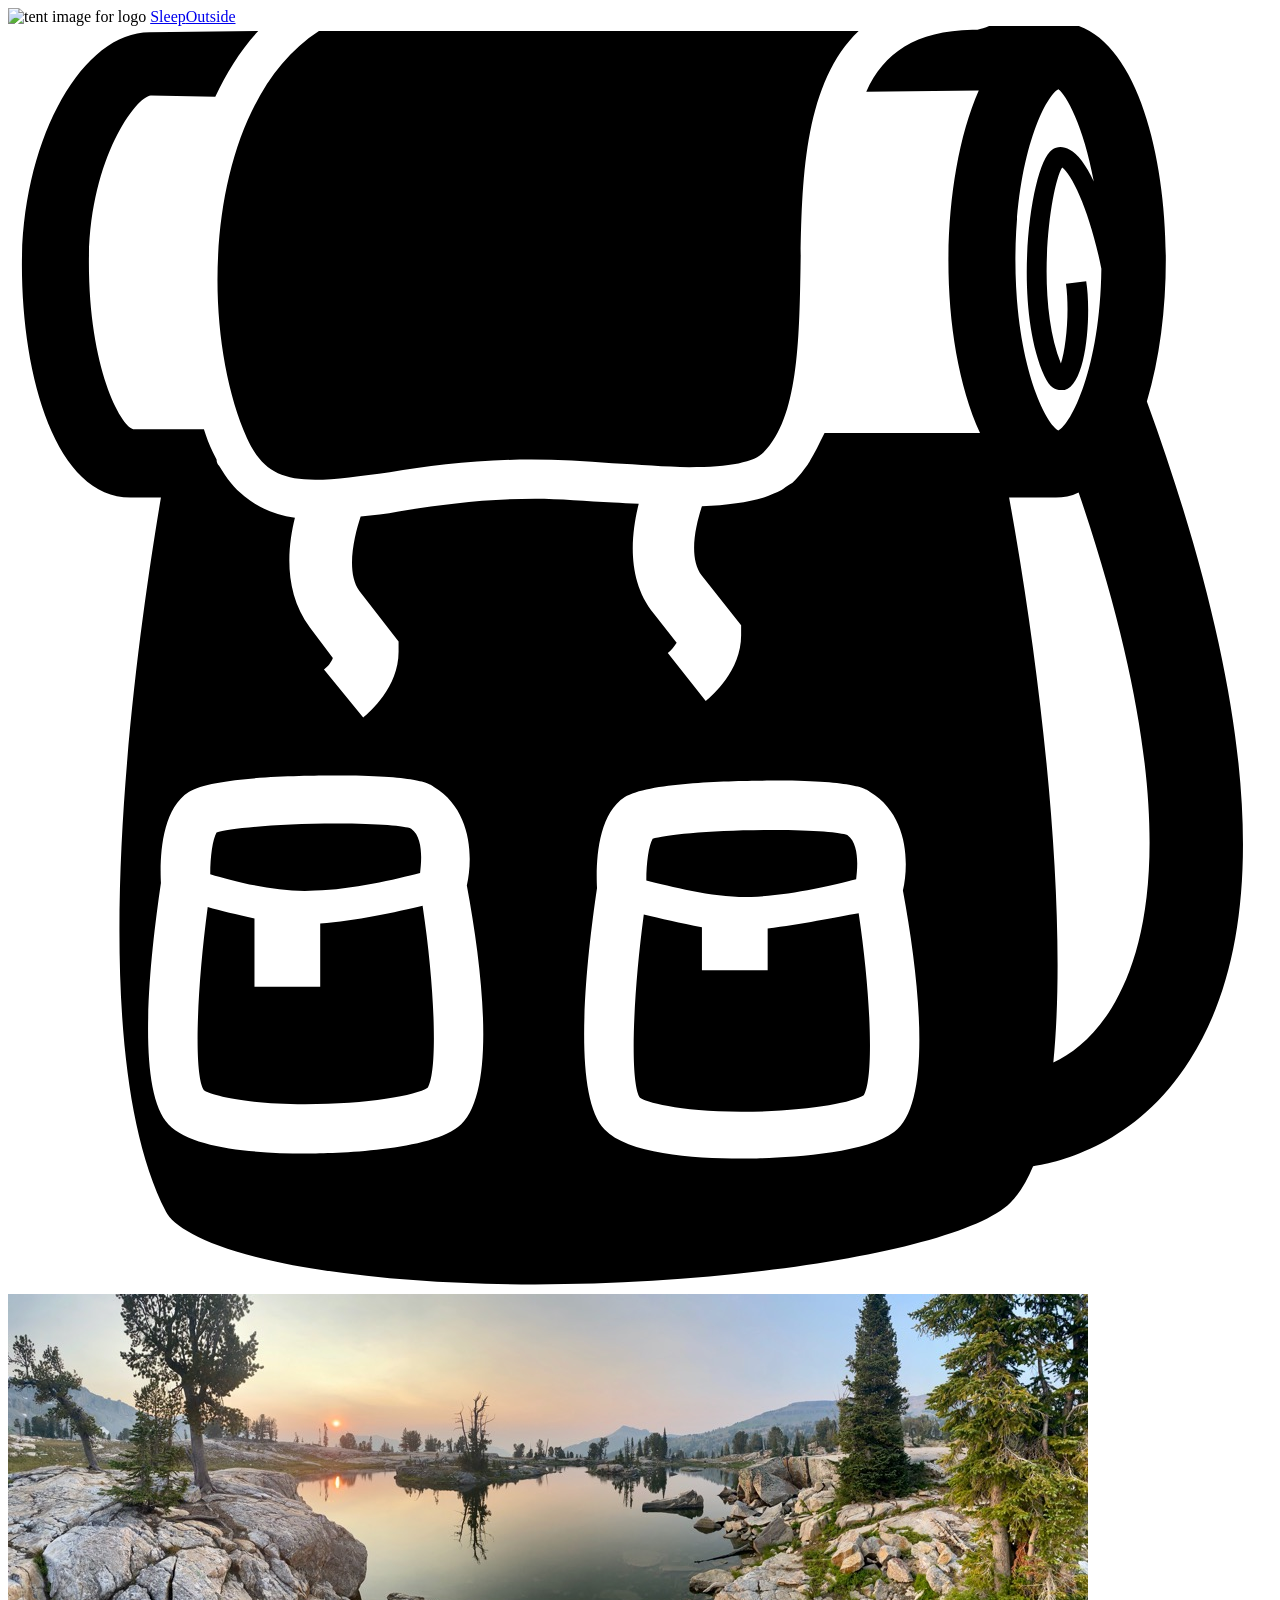
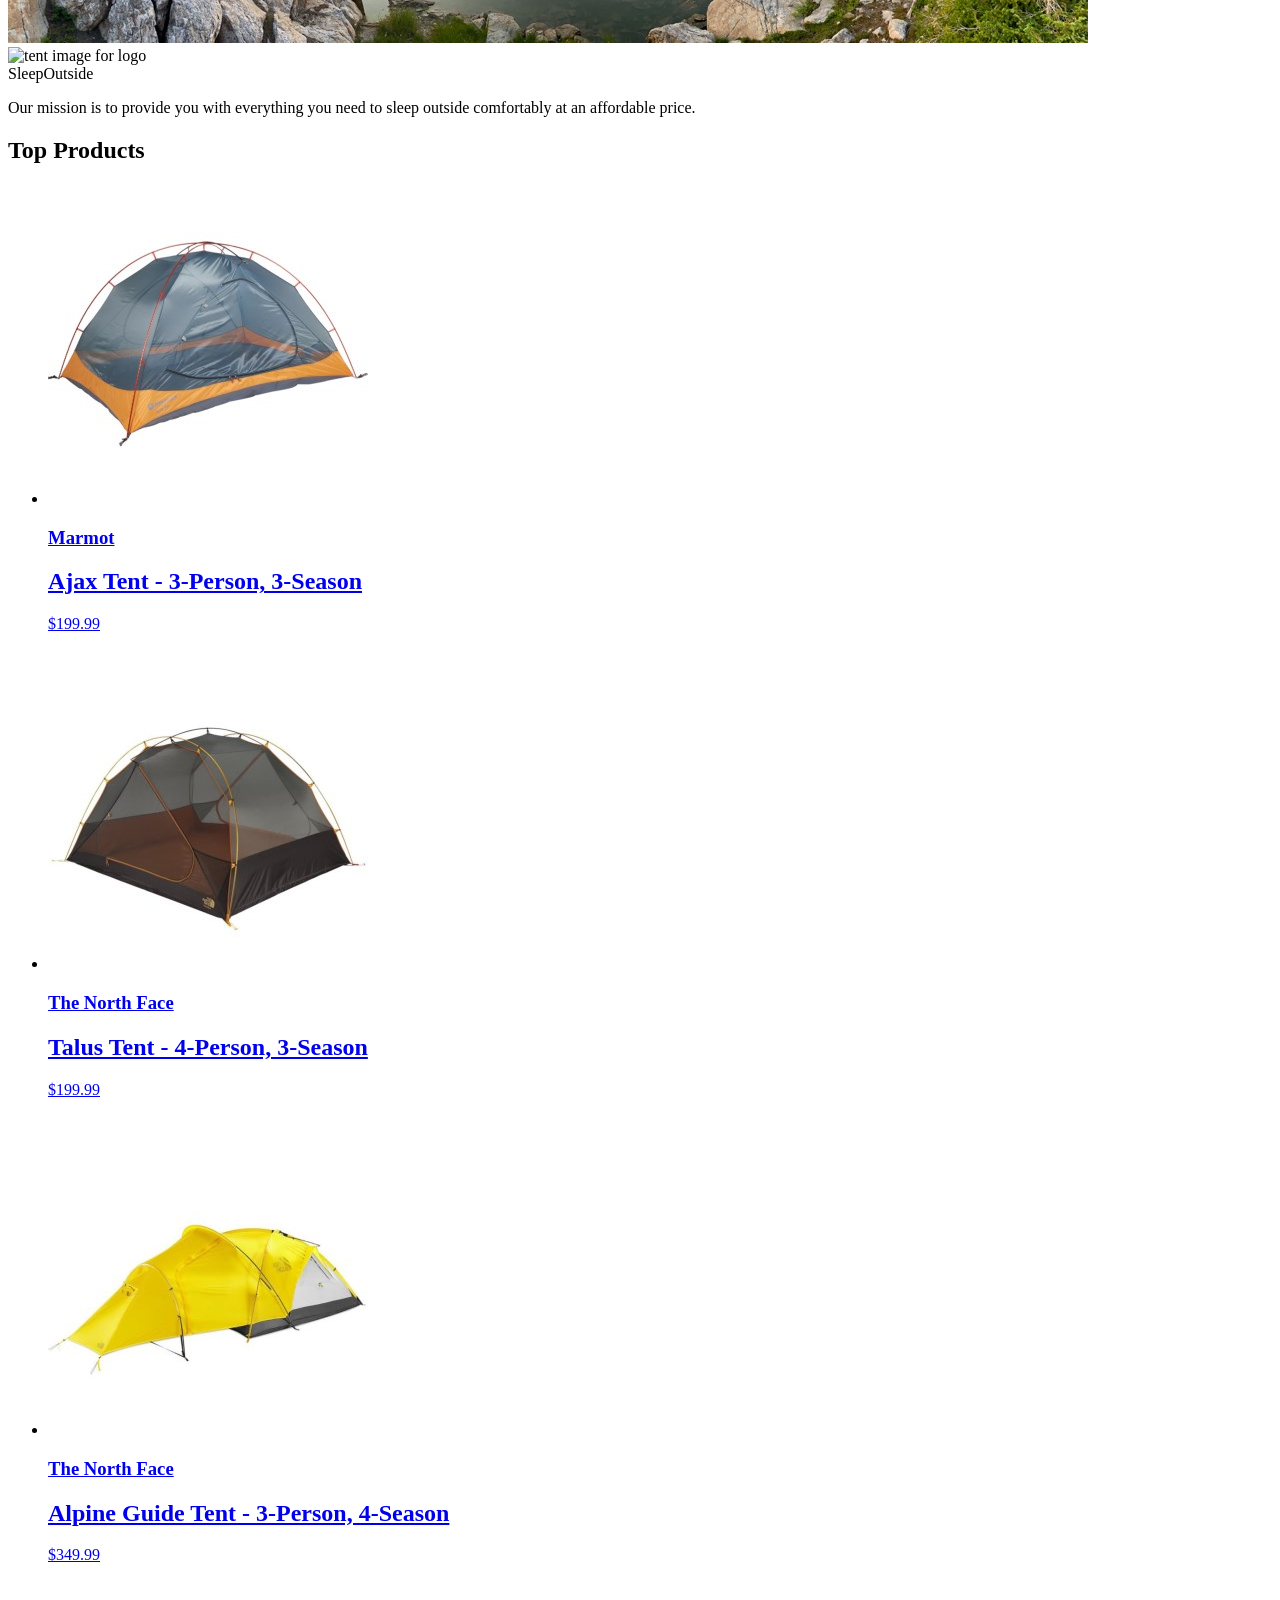
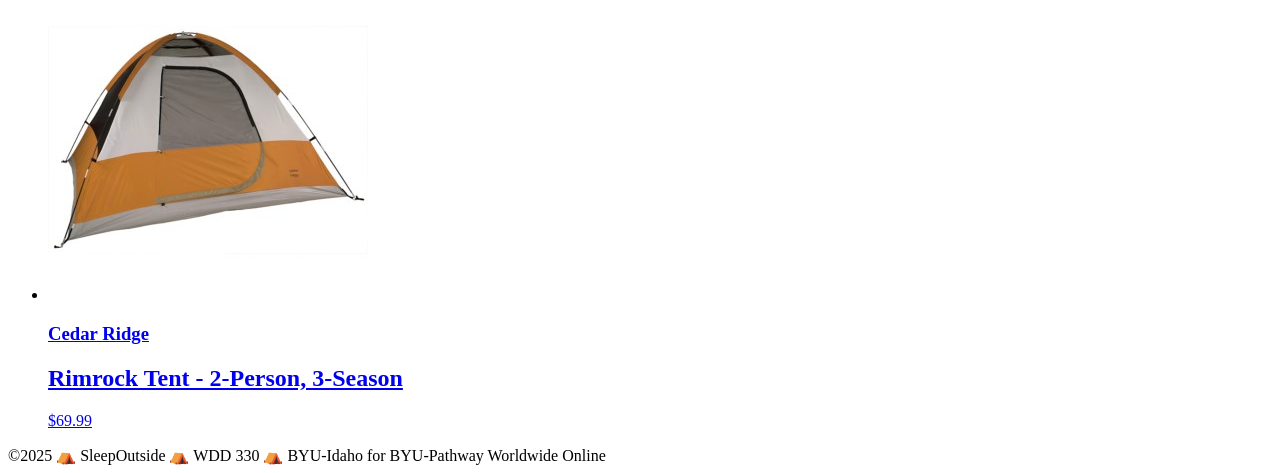
==== src/index.html @ ce9141bf "Initial commit" ====
<!doctype html>
<html lang="en">
  <head>
    <meta charset="UTF-8" />
    <meta name="viewport" content="width=device-width, initial-scale=1.0" />
    <title>Sleep Outside | Home</title>
    <link rel="stylesheet" href="/css/style.css" />
  </head>

  <body>
    <header class="divider">
      <div class="logo">
        <img src="/images/noun_Tent_2517.svg" alt="tent image for logo" />
        <a href="index.html"> Sleep<span class="highlight">Outside</span></a>
      </div>
      <div class="cart">
        <a href="cart/index.html">
          <svg xmlns="http://www.w3.org/2000/svg" viewBox="0 0 100 100">
            <path
              d="M18.9 32.6c1.1 2.4 2.5 3.3 5.4 3.3 1.6 0 3.6-0.3 5.9-0.6 3.2-0.5 6.9-1 11.2-1 2.1 0 4.3 0.1 6.4 0.3 2.1 0.1 4.2 0.3 6.1 0.3 3.2 0 5.2-0.4 5.9-1.2 2.7-2.7 2.8-8.8 2.9-14.6 0.1-6.7 0.2-14.5 4.6-18.7 -0.5 0-1 0-1.6 0 -14.2 0-37.5 0-41.1 0C15.6 6.2 14.9 23.6 18.9 32.6z"
            />
            <path
              d="M90.1 29.7c1-3.3 1.5-7.3 1.5-11.2 0-9-2.7-18.8-8.6-18.8 -0.1 0-0.2 0-0.3 0L77.8-0.1c-0.3 0.2-0.8 0.3-1.1 0.4 0 0 0 0 0 0 -0.2 0-0.3 0-0.4 0 -4.5 0.1-7 1.8-8.4 4.9l8.9-0.1c-1.6 3.6-2.4 8.7-2.4 13.5 0 4.9 0.8 9.9 2.5 13.6l-12.3 0c-0.2 0.4-0.4 0.8-0.6 1.2 -0.2 0.4-0.4 0.7-0.6 1.1 -0.1 0.1-0.1 0.2-0.2 0.3 -0.3 0.4-0.5 0.7-0.9 1.1 0 0 0 0 0 0 0 0-0.1 0.1-0.1 0.1 -0.1 0.1-0.2 0.2-0.4 0.3 -0.2 0.1-0.4 0.3-0.6 0.4 0 0 0 0 0 0 -0.4 0.2-0.9 0.4-1.4 0.6 -1.3 0.4-2.9 0.6-4.9 0.7 -0.5 1.5-1.1 4.1 0 5.5l3.1 3.9 0 0.8c0 2.8-2.3 4.8-2.8 5.2l-3-3.8c0.3-0.2 0.5-0.5 0.7-0.8l-1.8-2.3c-2.2-2.7-1.8-6.3-1.2-8.7 -0.7 0-1.4-0.1-2-0.1 -2.1-0.1-4.3-0.3-6.2-0.3 -4.1 0-7.7 0.5-10.8 1 -1 0.2-2 0.3-3 0.4 -0.5 1.5-1.2 4.4-0.1 5.9l3.1 4 0 0.8c0 2.8-2.3 4.8-2.8 5.2l-3.1-3.8c0.3-0.2 0.6-0.6 0.7-0.9l-1.8-2.4c-2.1-2.8-1.8-6.3-1.2-8.7 -1.6-0.2-2.9-0.8-4-1.7h0c-0.8-0.6-1.4-1.4-2-2.4 -0.1-0.1-0.2-0.3-0.2-0.5 -0.1-0.2-0.2-0.4-0.3-0.6 -0.3-0.6-0.5-1.2-0.7-1.8l-5.6 0c-1-0.3-3.5-4.8-3.5-13.2 0-8.1 3.7-13.1 4.9-13.2L16.4 5.6c0.9-1.9 2-3.7 3.4-5.2L11.2 0.5c-5.4 0-10.1 8.6-10.1 18.4 0 8.9 2.7 18.4 8.6 18.4h2.4c-1.8 10.7-6.6 43 0.4 56.5 0.7 1.4 4.3 3.4 12.2 4.6 20.2 3.1 49.8-0.5 54.6-5.3 0.7-0.7 1.3-1.7 1.8-2.9 2-0.3 8.2-1.7 12.4-8.4C100.1 71.5 98.9 53.9 90.1 29.7zM35.6 87.1c-2.6 2-10.5 2.1-12.1 2.1 0 0 0 0 0 0 -3.9 0-9-0.4-10.8-2.3 -2.6-2.7-1.5-13-0.6-19.1 -0.1-1.9 0-5.8 2.2-7.2 1.9-1.2 8.7-1.3 11.6-1.3 6.4 0 7.4 0.6 7.8 0.9 3 1.8 3.1 5.6 2.6 7.8C37.7 75.5 38.6 84.8 35.6 87.1zM70.1 87.5c-2.6 2-10.5 2.1-12.1 2.1 0 0 0 0 0 0 -3.9 0-9-0.4-10.8-2.3 -2.6-2.7-1.5-13-0.6-19.1 -0.1-1.9 0-5.8 2.2-7.2 1.9-1.2 8.7-1.3 11.6-1.3 6.4 0 7.4 0.6 7.8 0.9 3 1.8 3.1 5.6 2.6 7.8C72.2 76 73.1 85.3 70.1 87.5zM85.9 12.3c-0.6-1.3-1.3-2.2-1.9-2.5 -0.5-0.3-1-0.3-1.4 0 -1.7 1.1-3.2 12.2-0.6 17.9 0.4 0.9 0.9 1.1 1.3 1.1 0.1 0 0.2 0 0.3 0 1.8-0.5 2.1-6.2 1.7-8.6l-1.6 0.2c0.3 2.2 0 5.1-0.4 6.3 -2.1-5.3-0.8-14.1 0.1-15.5 0.8 0.6 2.2 3.5 3.1 8 -0.1 7.9-2.4 12.3-3.4 12.8 -1-0.5-3.4-5.2-3.4-13.5 0-8.3 2.4-13 3.4-13.5C83.7 5.4 85.1 7.9 85.9 12.3zM87.3 77.7c-1.4 2.3-3.1 3.6-4.6 4.3 1.2-12.2-1-31-3.5-44.7h3.3c0.1 0 0.3 0 0.4 0 0.6 0 1.2-0.1 1.8-0.4C92.8 60.7 90.7 72.2 87.3 77.7z"
            />
            <path
              d="M24.7 71v5h-5.2v-5.4c-1.4-0.3-2.7-0.6-3.7-0.9 -0.9 6.8-1.1 13.3-0.3 14.5 0.4 0.3 2.9 1.1 8 1.1h0c5 0 8.8-0.7 9.7-1.3 0.8-1.3 0.6-7.7-0.4-14.4C30.7 70.1 27.5 70.8 24.7 71z"
            />
            <path
              d="M58.8 68.9c2.9-0.1 6.4-0.9 8.3-1.4 0.1-0.8 0.3-2.8-0.7-3.5 -0.5-0.2-2.5-0.4-5.9-0.4 -4.9 0-8.6 0.4-9.5 0.7 -0.3 0.5-0.5 1.9-0.5 3.3C52.5 68.1 56 69 58.8 68.9z"
            />
            <path
              d="M24.3 68.4c2.9-0.1 6.4-0.9 8.3-1.4 0.1-0.8 0.3-2.8-0.7-3.5 -0.5-0.2-2.5-0.4-5.9-0.4 -4.9 0-8.6 0.4-9.5 0.7 -0.3 0.5-0.5 1.9-0.5 3.3C18 67.7 21.5 68.6 24.3 68.4z"
            />
            <path
              d="M60.1 71.4v3.3h-5.2v-3.4c-1.7-0.3-3.3-0.7-4.6-1 -0.9 6.8-1.1 13.3-0.3 14.5 0.4 0.3 2.9 1.1 8 1.1h0c5 0 8.8-0.7 9.7-1.3 0.8-1.3 0.6-7.7-0.4-14.4C65.5 70.5 62.7 71.1 60.1 71.4z"
            />

            <!-- <text x="0" y="115" fill="#000000" font-size="5px" font-weight="bold" font-family="'Helvetica Neue', Helvetica, Arial-Unicode, Arial, Sans-serif">Created by Natalia Woodroffe</text>
            <text x="0" y="120" fill="#000000" font-size="5px" font-weight="bold" font-family="'Helvetica Neue', Helvetica, Arial-Unicode, Arial, Sans-serif">from the Noun Project</text> -->
          </svg>
        </a>
      </div>
    </header>
    <main class="divider">
      <div class="hero">
        <img
          src="/images/banner-sm.jpg"
          srcset="images/banner-sm.jpg 500w, images/banner.jpg"
          alt="image of a high mountain lake"
        />
        <div class="logo logo--square">
          <img src="/images/noun_Tent_2517.svg" alt="tent image for logo" />
          <div>Sleep<span class="highlight">Outside</span></div>
        </div>
        <div class="mission">
          <p>
            Our mission is to provide you with everything you need to sleep
            outside comfortably at an affordable price.
          </p>
        </div>
      </div>

      <section class="products">
        <h2>Top Products</h2>
        <ul class="product-list">
          <li class="product-card">
            <a href="product_pages/marmot-ajax-3.html">
              <img
                src="images/tents/marmot-ajax-tent-3-person-3-season-in-pale-pumpkin-terracotta~p~880rr_01~320.jpg"
                alt="Marmot Ajax tent"
              />
              <h3 class="card__brand">Marmot</h3>
              <h2 class="card__name">Ajax Tent - 3-Person, 3-Season</h2>
              <p class="product-card__price">$199.99</p>
            </a>
          </li>
          <li class="product-card">
            <a href="product_pages/northface-talus-4.html">
              <img
                src="images/tents/the-north-face-talus-tent-4-person-3-season-in-golden-oak-saffron-yellow~p~985rf_01~320.jpg"
                alt="Talus Tent - 4-Person, 3-Season"
              />
              <h3 class="card__brand">The North Face</h3>
              <h2 class="card__name">Talus Tent - 4-Person, 3-Season</h2>
              <p class="product-card__price">$199.99</p>
            </a>
          </li>
          <li class="product-card">
            <a href="product_pages/northface-alpine-3.html">
              <img
                src="images/tents/the-north-face-alpine-guide-tent-3-person-4-season-in-canary-yellow-high-rise-grey~p~985pr_01~320.jpg"
                alt="Alpine Guide Tent - 3-Person, 4-Season"
              />
              <h3 class="card__brand">The North Face</h3>
              <h2 class="card__name">Alpine Guide Tent - 3-Person, 4-Season</h2>
              <p class="product-card__price">$349.99</p>
            </a>
          </li>
          <li class="product-card">
            <a href="product_pages/cedar-ridge-rimrock-2.html">
              <img
                src="images/tents/cedar-ridge-rimrock-tent-2-person-3-season-in-rust-clay~p~344yj_01~320.jpg"
                alt="Rimrock Tent - 2-Person, 3-Season"
              />
              <h3 class="card__brand">Cedar Ridge</h3>
              <h2 class="card__name">Rimrock Tent - 2-Person, 3-Season</h2>
              <p class="product-card__price">$69.99</p>
            </a>
          </li>
        </ul>
      </section>
    </main>
    <footer>
      &copy;2025 ⛺ SleepOutside ⛺ WDD 330 ⛺ BYU-Idaho for BYU-Pathway
      Worldwide Online
    </footer>
  </body>
</html>
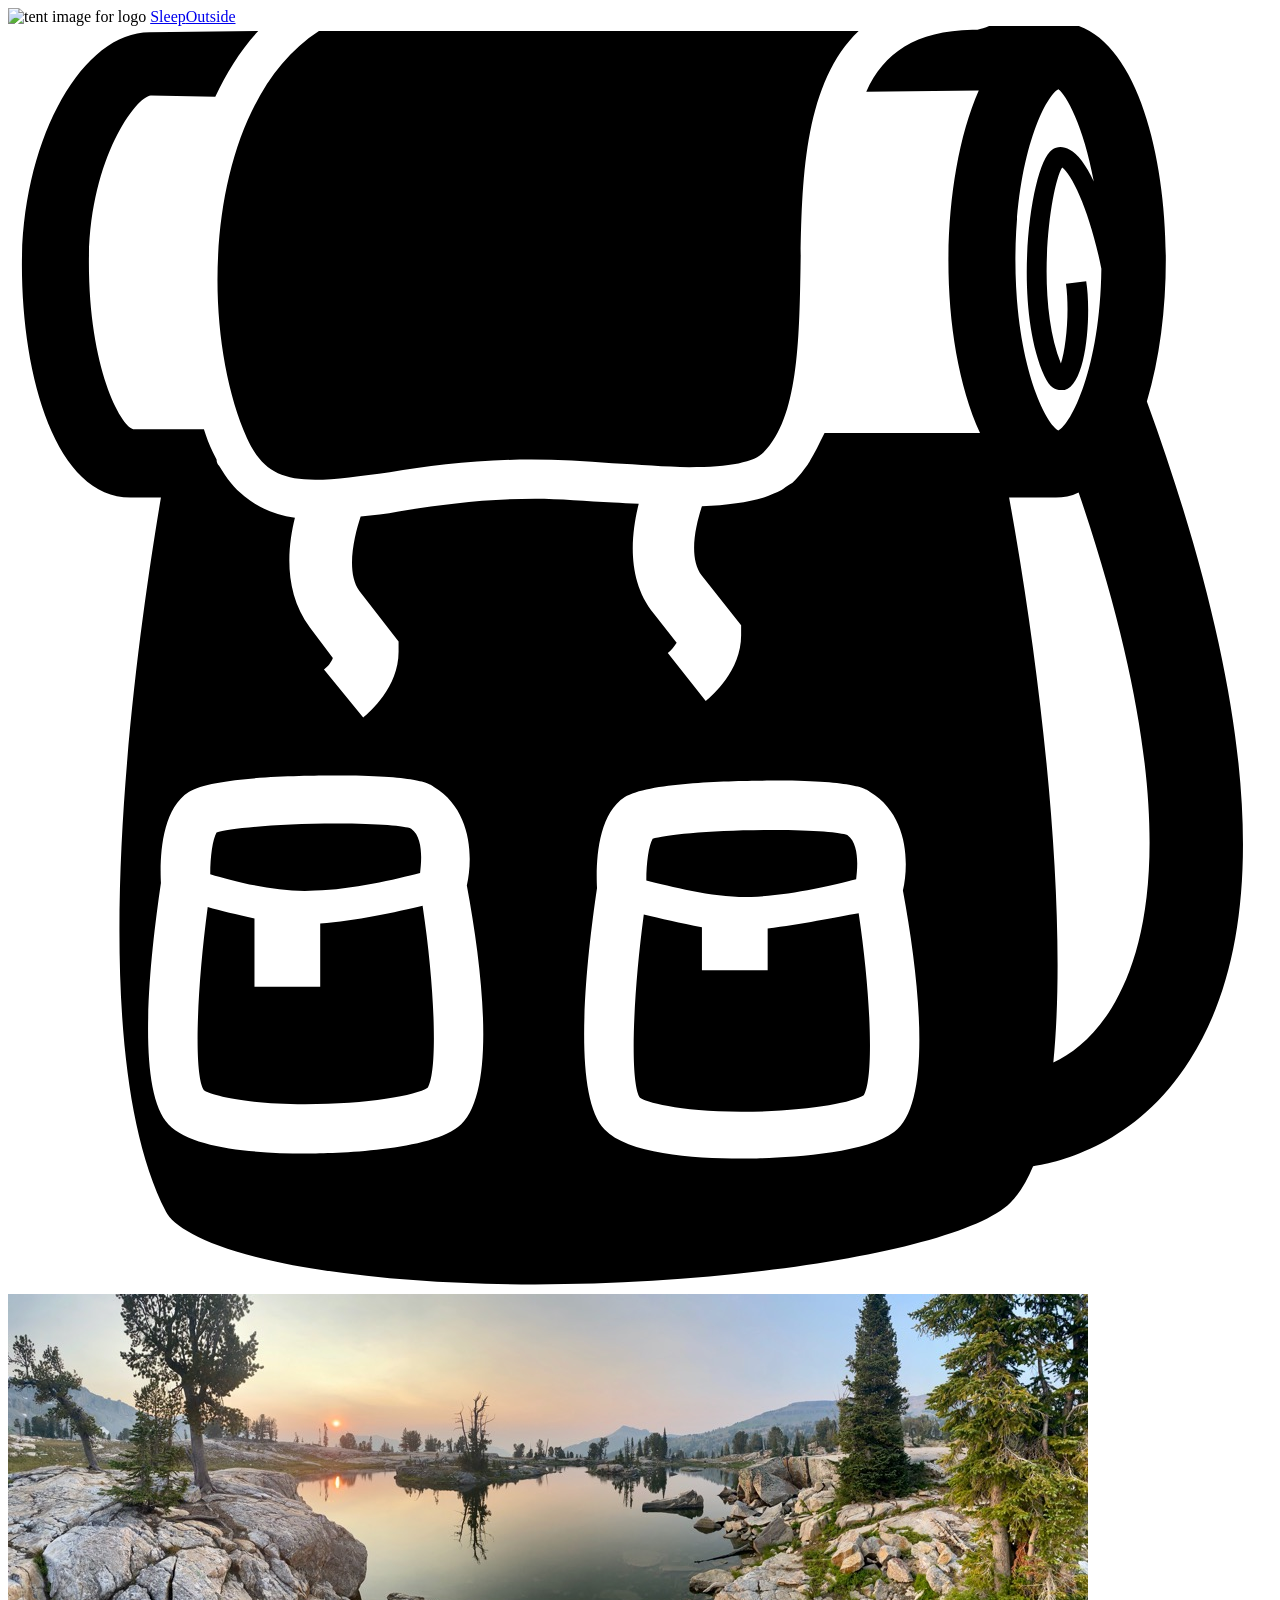
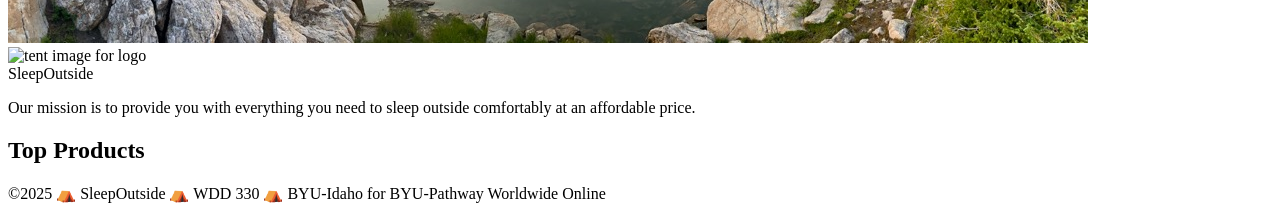
==== commit db9860d2: "week 2 individual" ====
--- a/src/index.html
+++ b/src/index.html
@@ -62,57 +62,13 @@
 
       <section class="products">
         <h2>Top Products</h2>
-        <ul class="product-list">
-          <li class="product-card">
-            <a href="product_pages/marmot-ajax-3.html">
-              <img
-                src="images/tents/marmot-ajax-tent-3-person-3-season-in-pale-pumpkin-terracotta~p~880rr_01~320.jpg"
-                alt="Marmot Ajax tent"
-              />
-              <h3 class="card__brand">Marmot</h3>
-              <h2 class="card__name">Ajax Tent - 3-Person, 3-Season</h2>
-              <p class="product-card__price">$199.99</p>
-            </a>
-          </li>
-          <li class="product-card">
-            <a href="product_pages/northface-talus-4.html">
-              <img
-                src="images/tents/the-north-face-talus-tent-4-person-3-season-in-golden-oak-saffron-yellow~p~985rf_01~320.jpg"
-                alt="Talus Tent - 4-Person, 3-Season"
-              />
-              <h3 class="card__brand">The North Face</h3>
-              <h2 class="card__name">Talus Tent - 4-Person, 3-Season</h2>
-              <p class="product-card__price">$199.99</p>
-            </a>
-          </li>
-          <li class="product-card">
-            <a href="product_pages/northface-alpine-3.html">
-              <img
-                src="images/tents/the-north-face-alpine-guide-tent-3-person-4-season-in-canary-yellow-high-rise-grey~p~985pr_01~320.jpg"
-                alt="Alpine Guide Tent - 3-Person, 4-Season"
-              />
-              <h3 class="card__brand">The North Face</h3>
-              <h2 class="card__name">Alpine Guide Tent - 3-Person, 4-Season</h2>
-              <p class="product-card__price">$349.99</p>
-            </a>
-          </li>
-          <li class="product-card">
-            <a href="product_pages/cedar-ridge-rimrock-2.html">
-              <img
-                src="images/tents/cedar-ridge-rimrock-tent-2-person-3-season-in-rust-clay~p~344yj_01~320.jpg"
-                alt="Rimrock Tent - 2-Person, 3-Season"
-              />
-              <h3 class="card__brand">Cedar Ridge</h3>
-              <h2 class="card__name">Rimrock Tent - 2-Person, 3-Season</h2>
-              <p class="product-card__price">$69.99</p>
-            </a>
-          </li>
-        </ul>
+        <ul class="product-list"></ul>
       </section>
     </main>
     <footer>
       &copy;2025 ⛺ SleepOutside ⛺ WDD 330 ⛺ BYU-Idaho for BYU-Pathway
       Worldwide Online
     </footer>
+    <script src="/js/main.js" type="module"></script>
   </body>
 </html>
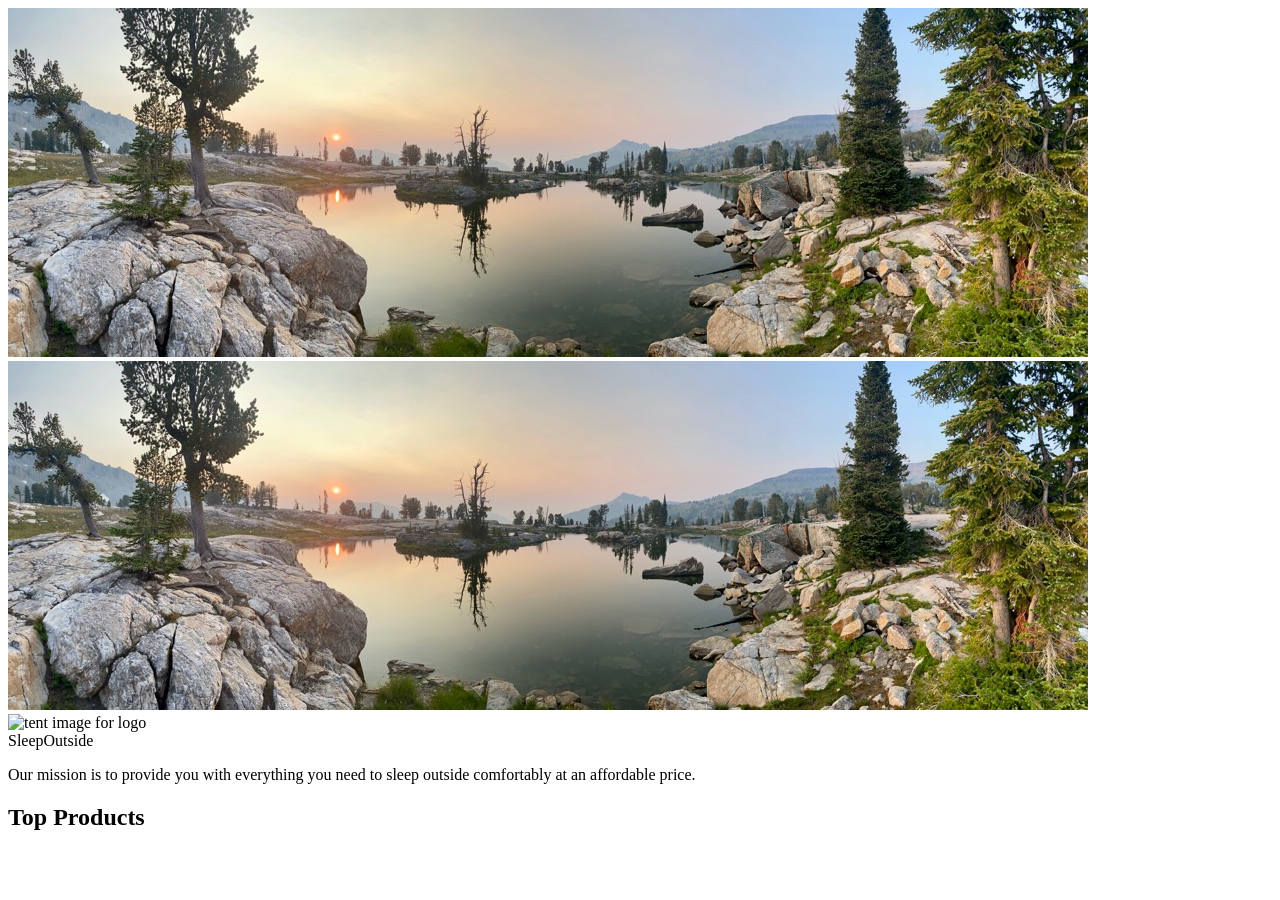
==== commit 2e10b9a4: "WEEK3 TEAMS" ====
--- a/src/index.html
+++ b/src/index.html
@@ -8,14 +8,12 @@
   </head>
 
   <body>
-    <header class="divider">
-      <div class="logo">
-        <img src="/images/noun_Tent_2517.svg" alt="tent image for logo" />
-        <a href="index.html"> Sleep<span class="highlight">Outside</span></a>
-      </div>
-      <div class="cart">
-        <a href="cart/index.html">
-          <svg xmlns="http://www.w3.org/2000/svg" viewBox="0 0 100 100">
+    <header class="divider" id="main-header"></header>
+    <main class="divider">
+      <div class="hero">
+        <img
+          src="/images/banner-sm.jpg"
+          srcset="images/banner-sm.jpg 500w, images/banner.jpg"
             <path
               d="M18.9 32.6c1.1 2.4 2.5 3.3 5.4 3.3 1.6 0 3.6-0.3 5.9-0.6 3.2-0.5 6.9-1 11.2-1 2.1 0 4.3 0.1 6.4 0.3 2.1 0.1 4.2 0.3 6.1 0.3 3.2 0 5.2-0.4 5.9-1.2 2.7-2.7 2.8-8.8 2.9-14.6 0.1-6.7 0.2-14.5 4.6-18.7 -0.5 0-1 0-1.6 0 -14.2 0-37.5 0-41.1 0C15.6 6.2 14.9 23.6 18.9 32.6z"
             />
@@ -65,10 +63,7 @@
         <ul class="product-list"></ul>
       </section>
     </main>
-    <footer>
-      &copy;2025 ⛺ SleepOutside ⛺ WDD 330 ⛺ BYU-Idaho for BYU-Pathway
-      Worldwide Online
-    </footer>
+    <footer id="main-footer"></footer>
     <script src="/js/main.js" type="module"></script>
   </body>
 </html>
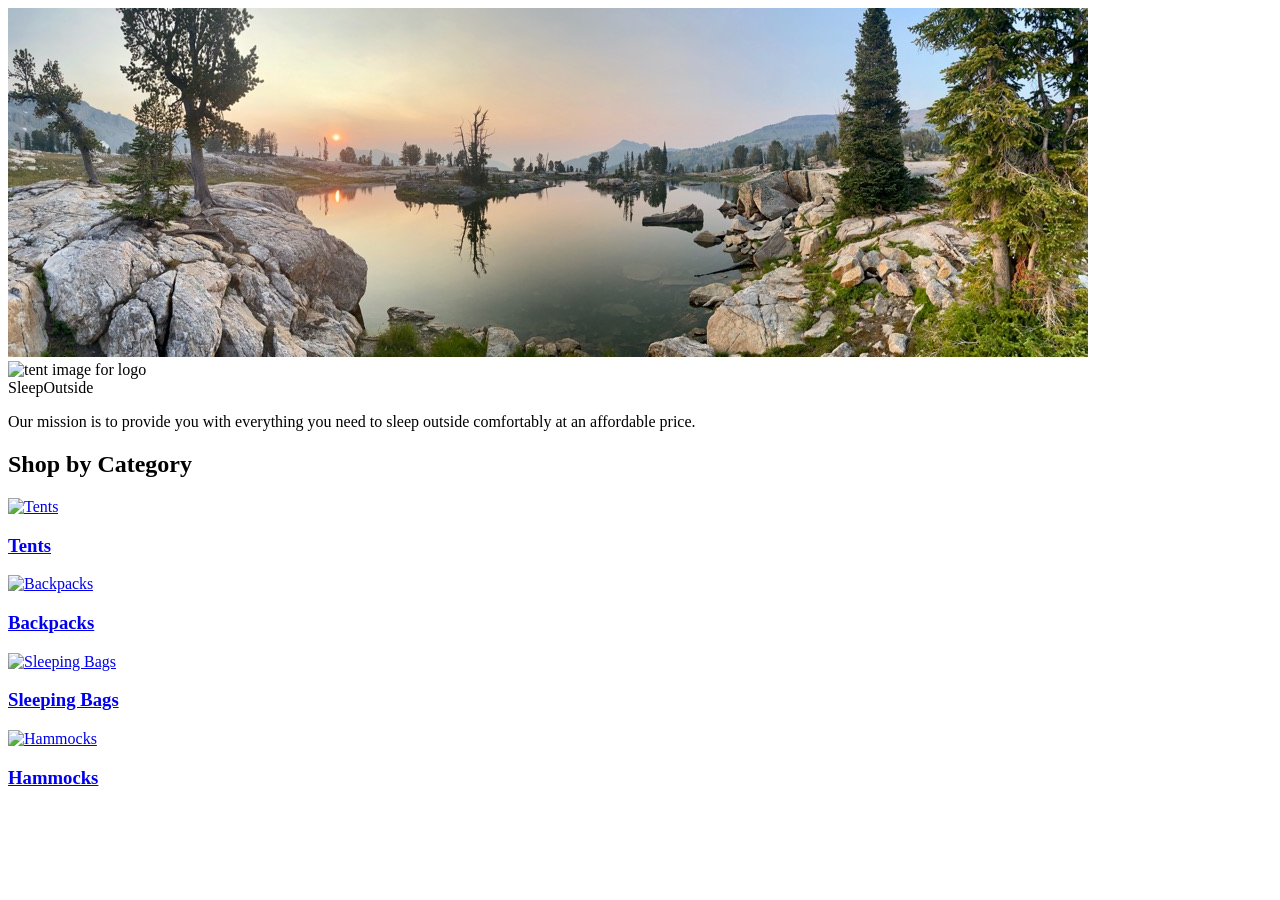
==== commit f7084bf3: "MI--individual3" ====
--- a/src/index.html
+++ b/src/index.html
@@ -1,4 +1,4 @@
-<!doctype html>
+﻿<!doctype html>
 <html lang="en">
   <head>
     <meta charset="UTF-8" />
@@ -9,36 +9,7 @@
 
   <body>
     <header class="divider" id="main-header"></header>
-    <main class="divider">
-      <div class="hero">
-        <img
-          src="/images/banner-sm.jpg"
-          srcset="images/banner-sm.jpg 500w, images/banner.jpg"
-            <path
-              d="M18.9 32.6c1.1 2.4 2.5 3.3 5.4 3.3 1.6 0 3.6-0.3 5.9-0.6 3.2-0.5 6.9-1 11.2-1 2.1 0 4.3 0.1 6.4 0.3 2.1 0.1 4.2 0.3 6.1 0.3 3.2 0 5.2-0.4 5.9-1.2 2.7-2.7 2.8-8.8 2.9-14.6 0.1-6.7 0.2-14.5 4.6-18.7 -0.5 0-1 0-1.6 0 -14.2 0-37.5 0-41.1 0C15.6 6.2 14.9 23.6 18.9 32.6z"
-            />
-            <path
-              d="M90.1 29.7c1-3.3 1.5-7.3 1.5-11.2 0-9-2.7-18.8-8.6-18.8 -0.1 0-0.2 0-0.3 0L77.8-0.1c-0.3 0.2-0.8 0.3-1.1 0.4 0 0 0 0 0 0 -0.2 0-0.3 0-0.4 0 -4.5 0.1-7 1.8-8.4 4.9l8.9-0.1c-1.6 3.6-2.4 8.7-2.4 13.5 0 4.9 0.8 9.9 2.5 13.6l-12.3 0c-0.2 0.4-0.4 0.8-0.6 1.2 -0.2 0.4-0.4 0.7-0.6 1.1 -0.1 0.1-0.1 0.2-0.2 0.3 -0.3 0.4-0.5 0.7-0.9 1.1 0 0 0 0 0 0 0 0-0.1 0.1-0.1 0.1 -0.1 0.1-0.2 0.2-0.4 0.3 -0.2 0.1-0.4 0.3-0.6 0.4 0 0 0 0 0 0 -0.4 0.2-0.9 0.4-1.4 0.6 -1.3 0.4-2.9 0.6-4.9 0.7 -0.5 1.5-1.1 4.1 0 5.5l3.1 3.9 0 0.8c0 2.8-2.3 4.8-2.8 5.2l-3-3.8c0.3-0.2 0.5-0.5 0.7-0.8l-1.8-2.3c-2.2-2.7-1.8-6.3-1.2-8.7 -0.7 0-1.4-0.1-2-0.1 -2.1-0.1-4.3-0.3-6.2-0.3 -4.1 0-7.7 0.5-10.8 1 -1 0.2-2 0.3-3 0.4 -0.5 1.5-1.2 4.4-0.1 5.9l3.1 4 0 0.8c0 2.8-2.3 4.8-2.8 5.2l-3.1-3.8c0.3-0.2 0.6-0.6 0.7-0.9l-1.8-2.4c-2.1-2.8-1.8-6.3-1.2-8.7 -1.6-0.2-2.9-0.8-4-1.7h0c-0.8-0.6-1.4-1.4-2-2.4 -0.1-0.1-0.2-0.3-0.2-0.5 -0.1-0.2-0.2-0.4-0.3-0.6 -0.3-0.6-0.5-1.2-0.7-1.8l-5.6 0c-1-0.3-3.5-4.8-3.5-13.2 0-8.1 3.7-13.1 4.9-13.2L16.4 5.6c0.9-1.9 2-3.7 3.4-5.2L11.2 0.5c-5.4 0-10.1 8.6-10.1 18.4 0 8.9 2.7 18.4 8.6 18.4h2.4c-1.8 10.7-6.6 43 0.4 56.5 0.7 1.4 4.3 3.4 12.2 4.6 20.2 3.1 49.8-0.5 54.6-5.3 0.7-0.7 1.3-1.7 1.8-2.9 2-0.3 8.2-1.7 12.4-8.4C100.1 71.5 98.9 53.9 90.1 29.7zM35.6 87.1c-2.6 2-10.5 2.1-12.1 2.1 0 0 0 0 0 0 -3.9 0-9-0.4-10.8-2.3 -2.6-2.7-1.5-13-0.6-19.1 -0.1-1.9 0-5.8 2.2-7.2 1.9-1.2 8.7-1.3 11.6-1.3 6.4 0 7.4 0.6 7.8 0.9 3 1.8 3.1 5.6 2.6 7.8C37.7 75.5 38.6 84.8 35.6 87.1zM70.1 87.5c-2.6 2-10.5 2.1-12.1 2.1 0 0 0 0 0 0 -3.9 0-9-0.4-10.8-2.3 -2.6-2.7-1.5-13-0.6-19.1 -0.1-1.9 0-5.8 2.2-7.2 1.9-1.2 8.7-1.3 11.6-1.3 6.4 0 7.4 0.6 7.8 0.9 3 1.8 3.1 5.6 2.6 7.8C72.2 76 73.1 85.3 70.1 87.5zM85.9 12.3c-0.6-1.3-1.3-2.2-1.9-2.5 -0.5-0.3-1-0.3-1.4 0 -1.7 1.1-3.2 12.2-0.6 17.9 0.4 0.9 0.9 1.1 1.3 1.1 0.1 0 0.2 0 0.3 0 1.8-0.5 2.1-6.2 1.7-8.6l-1.6 0.2c0.3 2.2 0 5.1-0.4 6.3 -2.1-5.3-0.8-14.1 0.1-15.5 0.8 0.6 2.2 3.5 3.1 8 -0.1 7.9-2.4 12.3-3.4 12.8 -1-0.5-3.4-5.2-3.4-13.5 0-8.3 2.4-13 3.4-13.5C83.7 5.4 85.1 7.9 85.9 12.3zM87.3 77.7c-1.4 2.3-3.1 3.6-4.6 4.3 1.2-12.2-1-31-3.5-44.7h3.3c0.1 0 0.3 0 0.4 0 0.6 0 1.2-0.1 1.8-0.4C92.8 60.7 90.7 72.2 87.3 77.7z"
-            />
-            <path
-              d="M24.7 71v5h-5.2v-5.4c-1.4-0.3-2.7-0.6-3.7-0.9 -0.9 6.8-1.1 13.3-0.3 14.5 0.4 0.3 2.9 1.1 8 1.1h0c5 0 8.8-0.7 9.7-1.3 0.8-1.3 0.6-7.7-0.4-14.4C30.7 70.1 27.5 70.8 24.7 71z"
-            />
-            <path
-              d="M58.8 68.9c2.9-0.1 6.4-0.9 8.3-1.4 0.1-0.8 0.3-2.8-0.7-3.5 -0.5-0.2-2.5-0.4-5.9-0.4 -4.9 0-8.6 0.4-9.5 0.7 -0.3 0.5-0.5 1.9-0.5 3.3C52.5 68.1 56 69 58.8 68.9z"
-            />
-            <path
-              d="M24.3 68.4c2.9-0.1 6.4-0.9 8.3-1.4 0.1-0.8 0.3-2.8-0.7-3.5 -0.5-0.2-2.5-0.4-5.9-0.4 -4.9 0-8.6 0.4-9.5 0.7 -0.3 0.5-0.5 1.9-0.5 3.3C18 67.7 21.5 68.6 24.3 68.4z"
-            />
-            <path
-              d="M60.1 71.4v3.3h-5.2v-3.4c-1.7-0.3-3.3-0.7-4.6-1 -0.9 6.8-1.1 13.3-0.3 14.5 0.4 0.3 2.9 1.1 8 1.1h0c5 0 8.8-0.7 9.7-1.3 0.8-1.3 0.6-7.7-0.4-14.4C65.5 70.5 62.7 71.1 60.1 71.4z"
-            />
 
-            <!-- <text x="0" y="115" fill="#000000" font-size="5px" font-weight="bold" font-family="'Helvetica Neue', Helvetica, Arial-Unicode, Arial, Sans-serif">Created by Natalia Woodroffe</text>
-            <text x="0" y="120" fill="#000000" font-size="5px" font-weight="bold" font-family="'Helvetica Neue', Helvetica, Arial-Unicode, Arial, Sans-serif">from the Noun Project</text> -->
-          </svg>
-        </a>
-      </div>
-    </header>
     <main class="divider">
       <div class="hero">
         <img
@@ -58,11 +29,41 @@
         </div>
       </div>
 
-      <section class="products">
-        <h2>Top Products</h2>
-        <ul class="product-list"></ul>
+      <section class="categories">
+        <h2>Shop by Category</h2>
+        <div class="category-grid">
+          <a
+            href="/product_listing/index.html?category=tents"
+            class="category-card"
+          >
+            <img src="/images/category-tents.svg" alt="Tents" />
+            <h3>Tents</h3>
+          </a>
+          <a
+            href="/product_listing/index.html?category=backpacks"
+            class="category-card"
+          >
+            <img src="/images/category-backpacks.svg" alt="Backpacks" />
+            <h3>Backpacks</h3>
+          </a>
+          <a
+            href="/product_listing/index.html?category=sleeping-bags"
+            class="category-card"
+          >
+            <img src="/images/category-sleepingbags.svg" alt="Sleeping Bags" />
+            <h3>Sleeping Bags</h3>
+          </a>
+          <a
+            href="/product_listing/index.html?category=hammocks"
+            class="category-card"
+          >
+            <img src="/images/category-hammocks.svg" alt="Hammocks" />
+            <h3>Hammocks</h3>
+          </a>
+        </div>
       </section>
     </main>
+
     <footer id="main-footer"></footer>
     <script src="/js/main.js" type="module"></script>
   </body>
